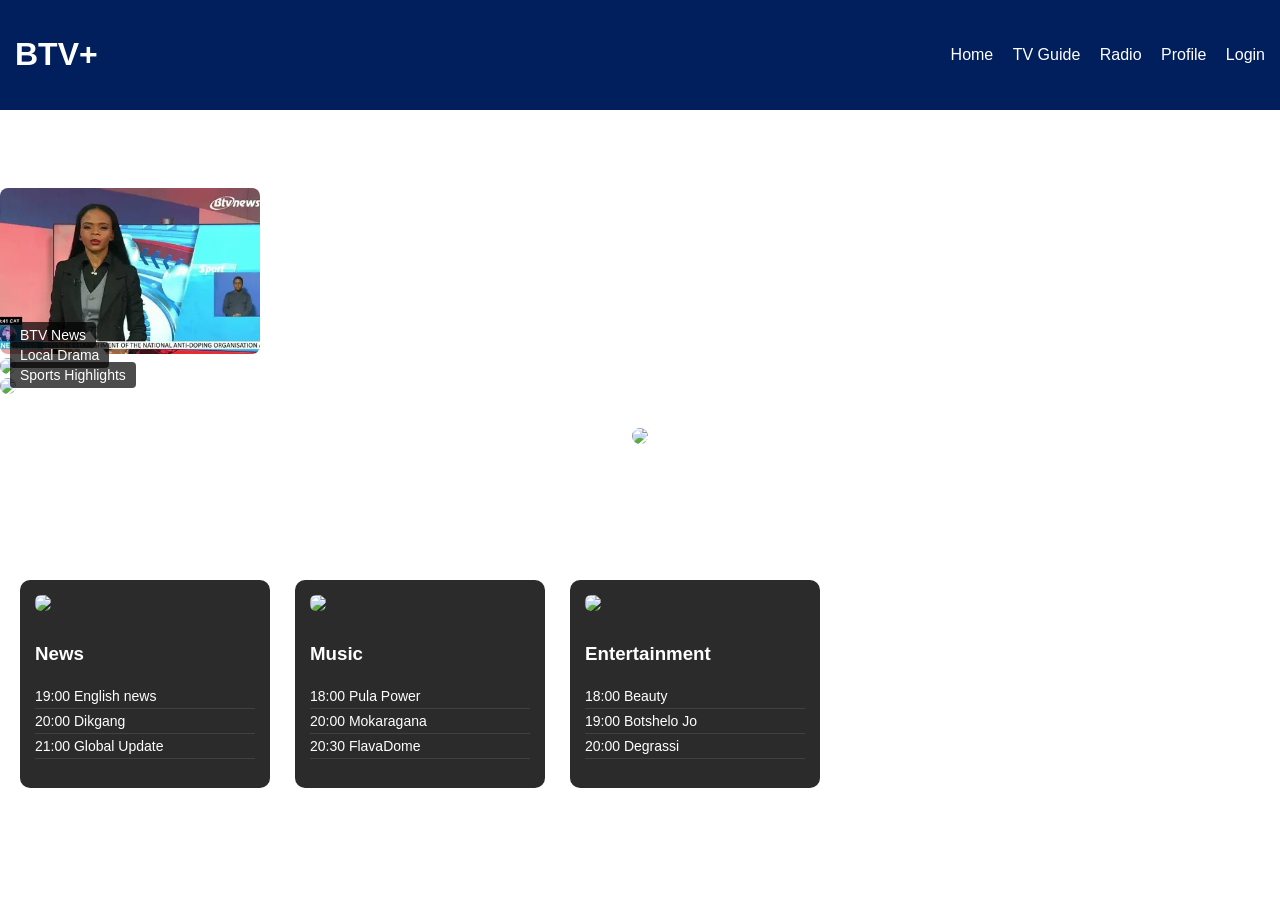
==== index.html @ d3c5fd0a "Update index.html" ====
<!DOCTYPE html>
<html>
<head>
<title>BTV+ Streaming</title>
<link rel="stylesheet" href="style.css">
</head>

<body>

<header>
<h1>BTV+</h1>

<nav>
<a href="index.html">Home</a>
<a href="tvguide.html">TV Guide</a>
<a href="radio.html">Radio</a>
<a href="profile.html">Profile</a>
<a href="login.html">Login</a>
</nav>
</header>

<h2 class="section-title">Now Showing</h2>

<div class="now showing">

<div class="show-card">
<img src="news.webp">
<div class="show-info">BTV News</div>
</div>

<div class="show-card">
<img src="drama.jpg">
<div class="show-info">Local Drama</div>
</div>
  
<div class="show-card">
<img src="sports.jpg">
<div class="show-info">Sports Highlights</div>
</div>
  
</div>

<div class="ad-section">

<img src="advert.jpg">

<p>Advertisement</p>

</div>

<h2 class="section-title">Channels</h2>

<div class="channels">

<div class="channel-card">

<img src="news_channel.jpg" class="channel-thumb">

<h3>News</h3>

<ul>
<li>19:00 English news</li>
<li>20:00 Dikgang</li>
<li>21:00 Global Update</li>
</ul>

</div>

<div class="channel-card">

<img src="music_channel.jpg" class="channel-thumb">

<h3>Music</h3>

<ul>
<li>18:00 Pula Power</li>
<li>20:00 Mokaragana</li>
<li>20:30 FlavaDome</li>
</ul>

</div>

<div class="channel-card">

<img src="entertainment_channel.jpg" class="channel-thumb">

<h3>Entertainment</h3>

<ul>
<li>18:00 Beauty</li>
<li>19:00 Botshelo Jo</li>
<li>20:00 Degrassi</li>
</ul>

</div>

</div>

</body>
</html>
---- style.css ----
body{
font-family: Arial;
margin:0;
color:white;
background-image:url("background.jpg");
background-size:cover;
background-position:center;
background-attachment:fixed;
}

header{
background:#001f5c;
padding:15px;
display:flex;
justify-content:space-between;
align-items:center;
}

nav a{
color:white;
margin-left:15px;
text-decoration:none;
}

.banner{
padding:60px;
background:#222;
text-align:center;
}

.section-title{
margin-left:20px;
margin-top:30px;
}

.now-showing{
display:flex;
gap:20px;
padding:20px;
}

.show-card{
position:relative;
width:260px;
cursor:pointer;
}

.show-card img{
width:100%;
border-radius:8px;
}

.show-info{
position:absolute;
bottom:10px;
left:10px;
background:rgba(0,0,0,0.7);
padding:5px 10px;
border-radius:4px;
font-size:14px;
}

.channels{
display:flex;
flex-wrap:wrap;
gap:25px;
padding:20px;
}

.channel-card{
background:rgba(20,20,20,0.9);
padding:15px;
border-radius:10px;
width:220px;
}

.channel-thumb{
width:100%;
border-radius:6px;
margin-bottom:10px;
}

.channel-card ul{
list-style:none;
padding:0;
font-size:14px;
}

.channel-card li{
padding:4px 0;
border-bottom:1px solid rgba(255,255,255,0.1);
}

.login-container{
width:350px;
margin:80px auto;
background:#1e1e1e;
padding:40px;
border-radius:10px;
}

.login-container h2{
text-align:center;
margin-bottom:20px;
}

form{
display:flex;
flex-direction:column;
}

input{
padding:10px;
margin-bottom:15px;
border:none;
border-radius:5px;
}

button{
padding:12px;
background:#0046ad;
color:white;
border:none;
border-radius:5px;
cursor:pointer;
}

button:hover{
background:#0066ff;
}

.signup-text{
text-align:center;
margin-top:15px;
}

.radio-container{
display:flex;
gap:20px;
padding:20px;
flex-wrap:wrap;
}

.radio-card{
background:#1e1e1e;
padding:25px;
border-radius:8px;
width:200px;
text-align:center;
}

.radio-card button{
margin-top:10px;
padding:8px 15px;
border:none;
background:#0046ad;
color:white;
border-radius:5px;
cursor:pointer;
}

.guide{
width:90%;
margin:20px auto;
border-collapse:collapse;
}

.guide th{
background:#001f5c;
padding:15px;
}

.guide td{
background:#1e1e1e;
padding:15px;
text-align:center;
border-bottom:1px solid #333;
}

.guide tr:hover td{
background:#333;
}

.profile-container{
padding:20px;
}

.profile-card{
background:#1e1e1e;
padding:30px;
border-radius:10px;
width:250px;
text-align:center;
}

.profile-pic{
border-radius:50%;
margin-bottom:15px;
}

.profile-settings{
margin-top:30px;
}

.profile-settings button{
display:block;
margin:10px 0;
padding:10px;
background:#0046ad;
border:none;
color:white;
border-radius:6px;
cursor:pointer;
}

.watch-history{
margin-top:40px;
}

.history-row{
display:flex;
gap:20px;
}

.history-card{
background:#333;
padding:20px;
border-radius:6px;
}

.ad-section{
margin:30px;
text-align:center;
}

.ad-section img{
width:320px;
border-radius:8px;
}
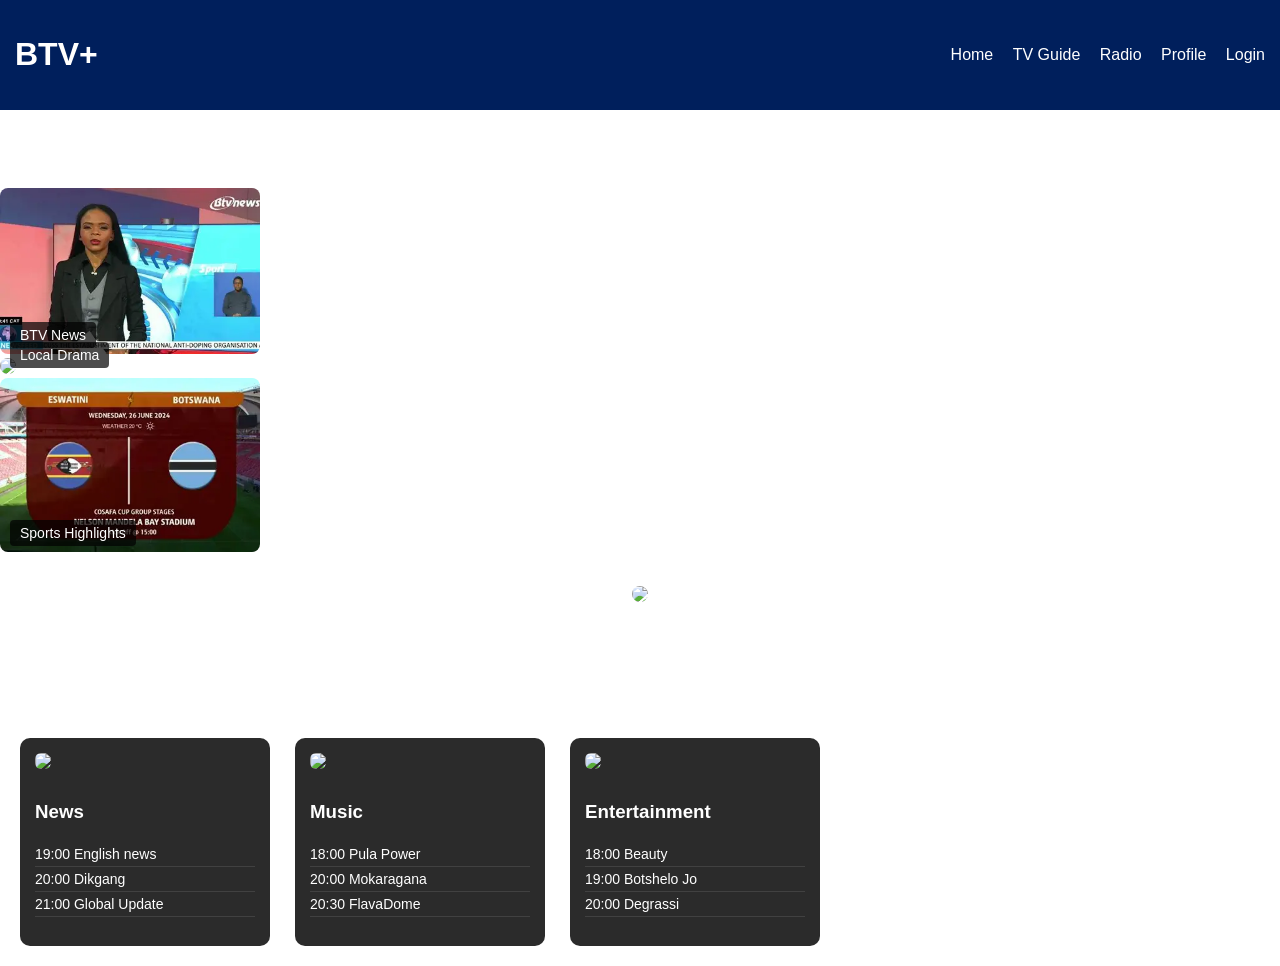
==== commit 177699a3: "Update index.html" ====
--- a/index.html
+++ b/index.html
@@ -34,7 +34,7 @@
 </div>
   
 <div class="show-card">
-<img src="sports.jpg">
+<img src="sports.webp">
 <div class="show-info">Sports Highlights</div>
 </div>
   
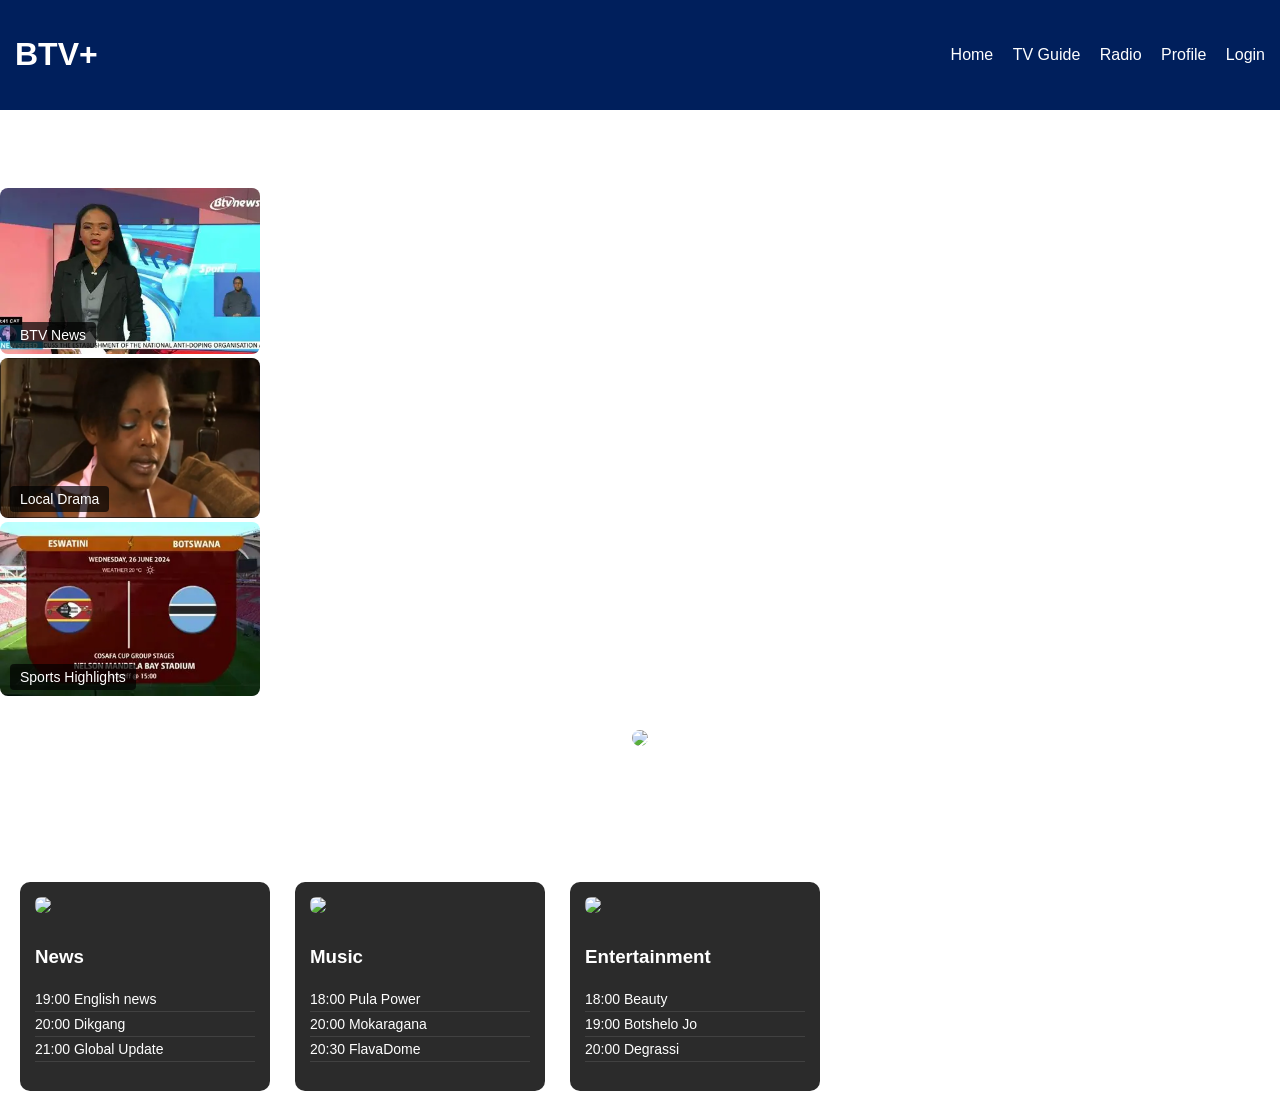
==== commit be4921e7: "Update index.html" ====
--- a/index.html
+++ b/index.html
@@ -29,7 +29,7 @@
 </div>
 
 <div class="show-card">
-<img src="drama.jpg">
+<img src="drama.png">
 <div class="show-info">Local Drama</div>
 </div>
   
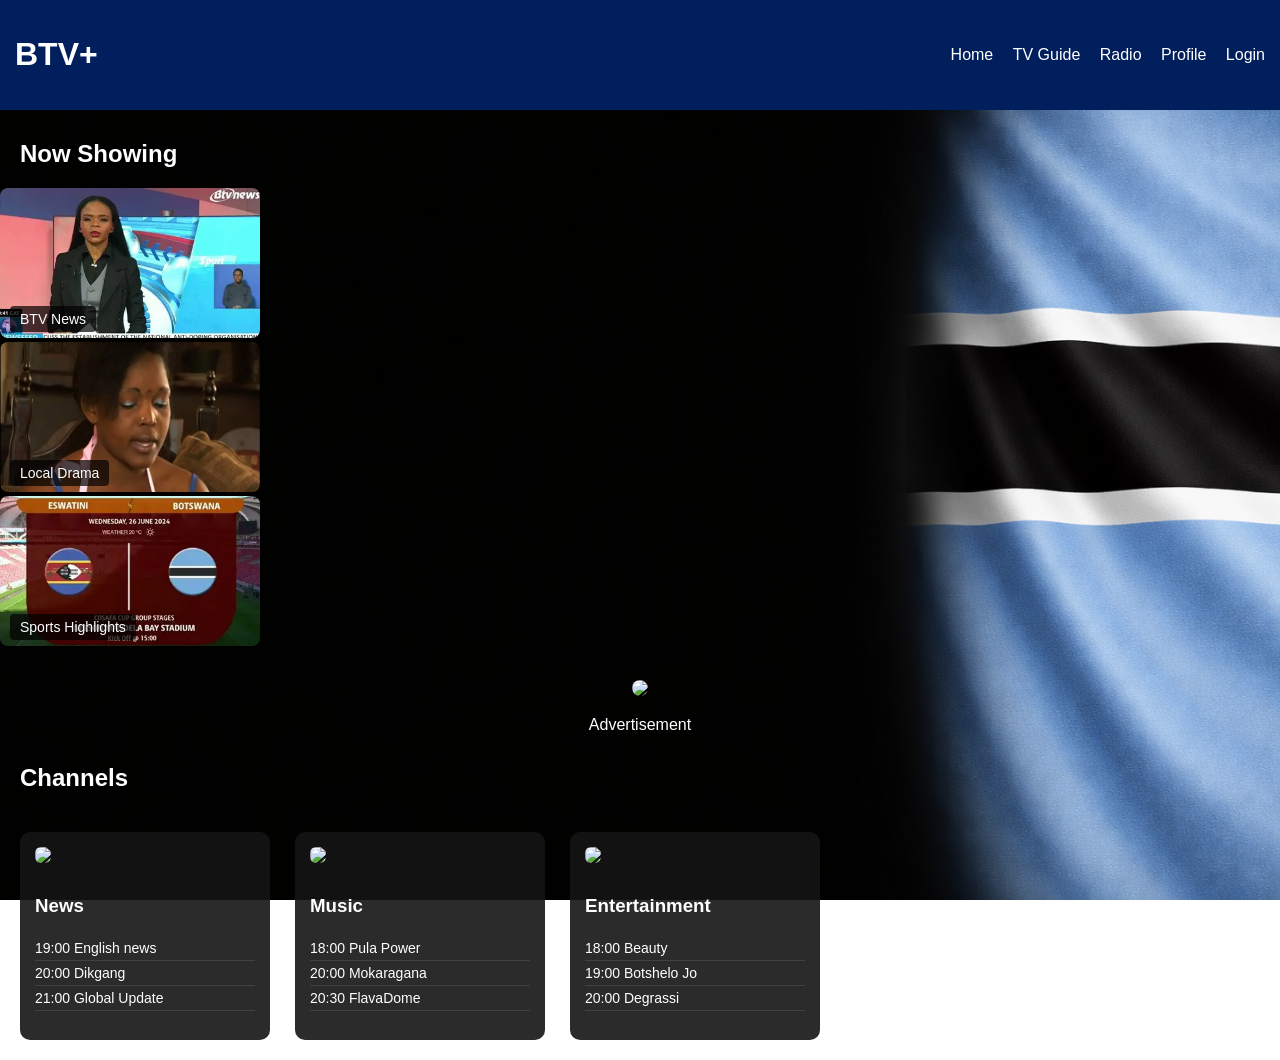
==== commit 457338be: "Update index.html" ====
--- a/index.html
+++ b/index.html
@@ -23,20 +23,20 @@
 
 <div class="now showing">
 
-<div class="show-card">
-<img src="news.webp">
-<div class="show-info">BTV News</div>
-</div>
-
-<div class="show-card">
-<img src="drama.png">
-<div class="show-info">Local Drama</div>
-</div>
+  <div class="show-card">
+    <img src="news.webp">
+    <div class="show-info">BTV News</div>
+  </div>
   
-<div class="show-card">
-<img src="sports.webp">
-<div class="show-info">Sports Highlights</div>
-</div>
+  <div class="show-card">
+    <img src="drama.png">
+    <div class="show-info">Local Drama</div>
+  </div>
+    
+  <div class="show-card">
+    <img src="sports.webp">
+    <div class="show-info">Sports Highlights</div>
+  </div>
   
 </div>
 
--- a/style.css
+++ b/style.css
@@ -2,7 +2,7 @@
 font-family: Arial;
 margin:0;
 color:white;
-background-image:url("background.jpg");
+background-image:url("background.png");
 background-size:cover;
 background-position:center;
 background-attachment:fixed;
@@ -35,6 +35,7 @@
 
 .now-showing{
 display:flex;
+flex-direction:row;
 gap:20px;
 padding:20px;
 }
@@ -43,11 +44,19 @@
 position:relative;
 width:260px;
 cursor:pointer;
+fllex-shrink:0;
 }
 
 .show-card img{
 width:100%;
+height:150px;
+object-fit:cover;
 border-radius:8px;
+}
+
+.show-card:hover{
+transform:scale(1.05);
+transition:0.3s;
 }
 
 .show-info{
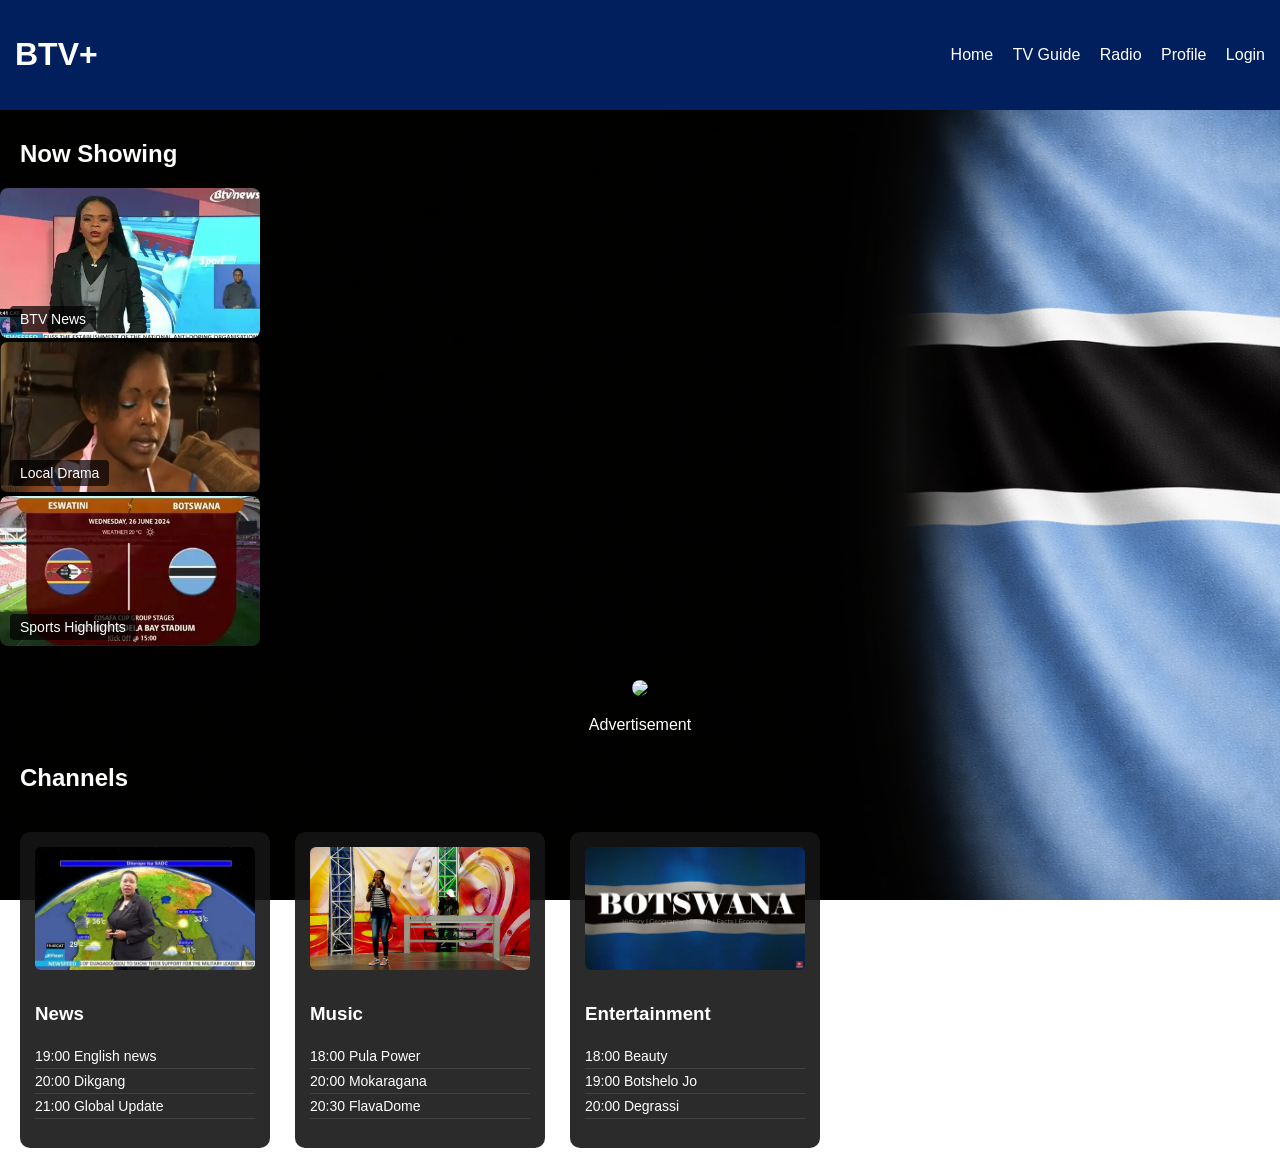
==== commit 87f1758a: "Update index.html" ====
--- a/index.html
+++ b/index.html
@@ -54,7 +54,7 @@
 
 <div class="channel-card">
 
-<img src="news_channel.jpg" class="channel-thumb">
+<img src="weather.webp" class="channel-thumb">
 
 <h3>News</h3>
 
@@ -68,7 +68,7 @@
 
 <div class="channel-card">
 
-<img src="music_channel.jpg" class="channel-thumb">
+<img src="flavadome.jpg" class="channel-thumb">
 
 <h3>Music</h3>
 
@@ -82,7 +82,7 @@
 
 <div class="channel-card">
 
-<img src="entertainment_channel.jpg" class="channel-thumb">
+<img src="entertainment_channel.png" class="channel-thumb">
 
 <h3>Entertainment</h3>
 
--- a/style.css
+++ b/style.css
@@ -34,8 +34,8 @@
 }
 
 .now-showing{
-display:flex;
-flex-direction:row;
+display:grid;
+grid-template-columns: repeat(3, 260px);
 gap:20px;
 padding:20px;
 }
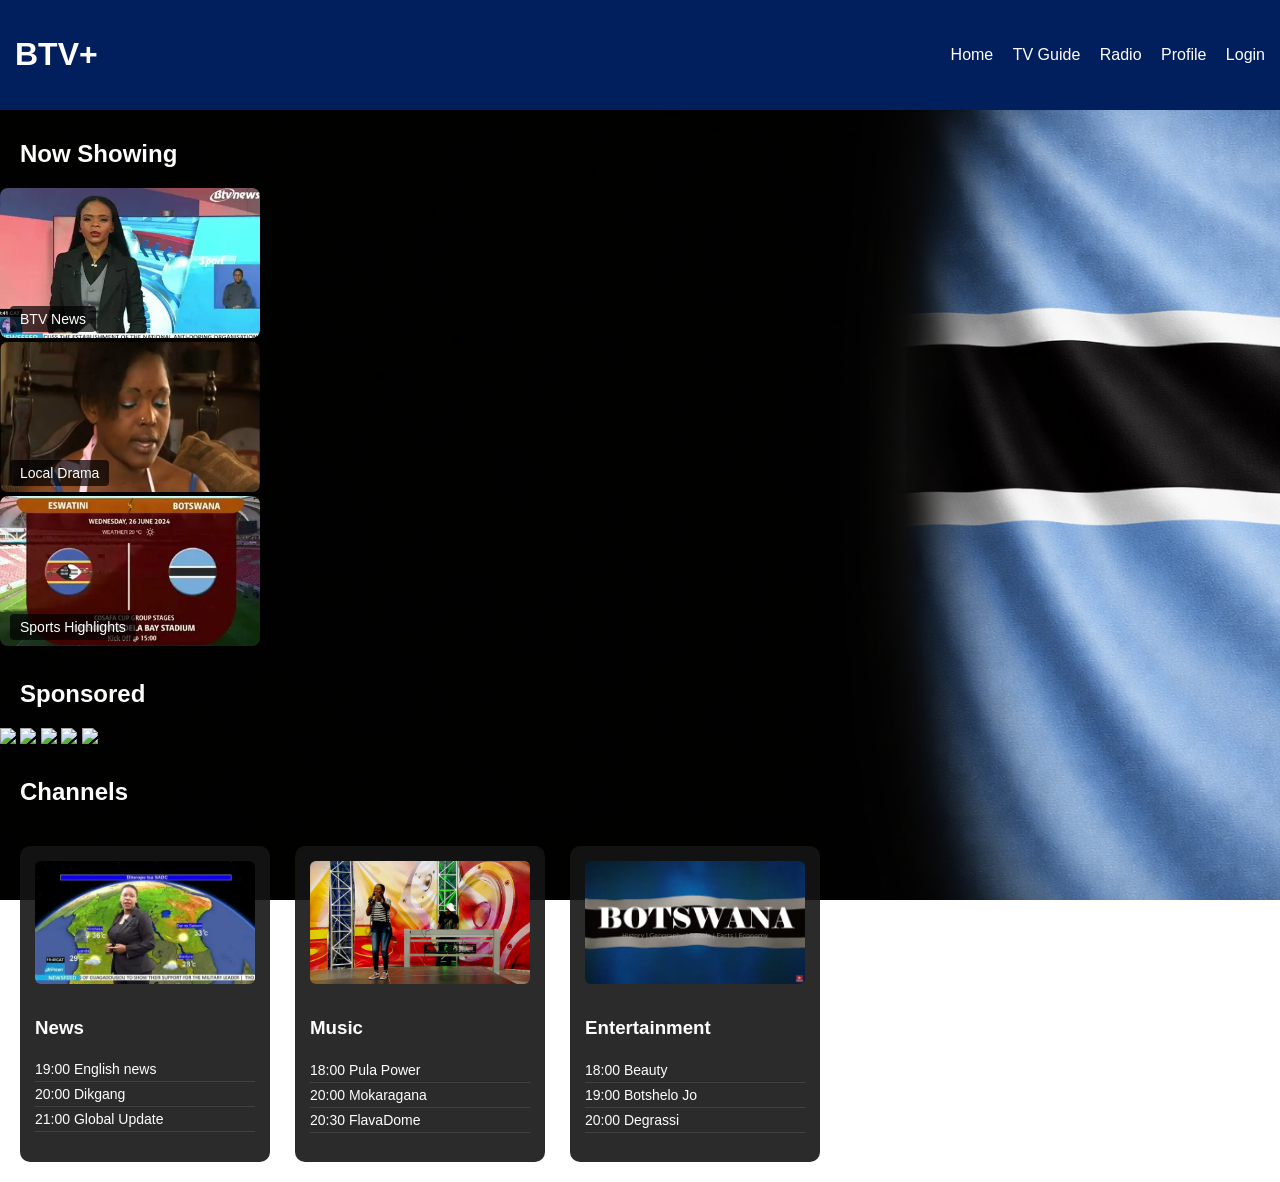
==== commit c08015d3: "Update index.html" ====
--- a/index.html
+++ b/index.html
@@ -40,11 +40,15 @@
   
 </div>
 
-<div class="ad-section">
+<h2 class="section-title">Sponsored</h2>
 
-<img src="advert.jpg">
+<div class="ad-ribbon">
 
-<p>Advertisement</p>
+<img src="ad1.jpg">
+<img src="ad2.jpg">
+<img src="ad3.jpg">
+<img src="ad4.jpg">
+<img src="ad5.jpg">
 
 </div>
 
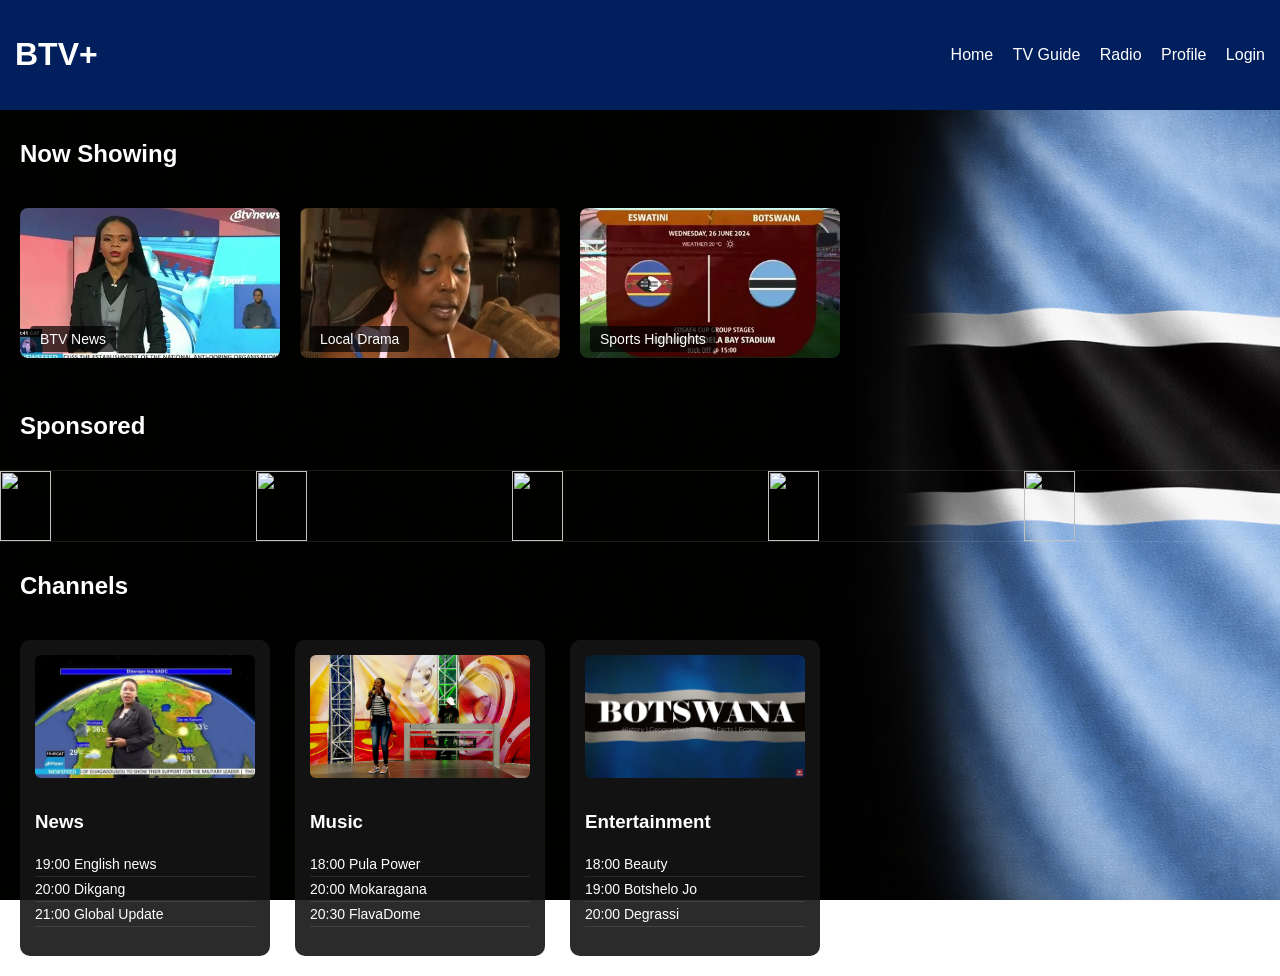
==== commit f010ed14: "Update index.html" ====
--- a/index.html
+++ b/index.html
@@ -21,7 +21,7 @@
 
 <h2 class="section-title">Now Showing</h2>
 
-<div class="now showing">
+<div class="now-showing">
 
   <div class="show-card">
     <img src="news.webp">
--- a/style.css
+++ b/style.css
@@ -237,12 +237,23 @@
 border-radius:6px;
 }
 
-.ad-section{
-margin:30px;
-text-align:center;
-}
-
-.ad-section img{
-width:320px;
-border-radius:8px;
-}
+.ad-ribbon{
+display:flex;
+width:100%;
+height:70px;
+overflow:hidden;
+margin-top:30px;
+border-top:1px solid rgba(255,255,255,0.1);
+border-bottom:1px solid rgba(255,255,255,0.1);
+}
+
+.ad-ribbon img{
+width:20%;
+height:100%;
+object-fit:cover;
+}
+
+.ad-ribbon img:hover{
+transform:scale(1.05);
+transition:0.3s;
+}
